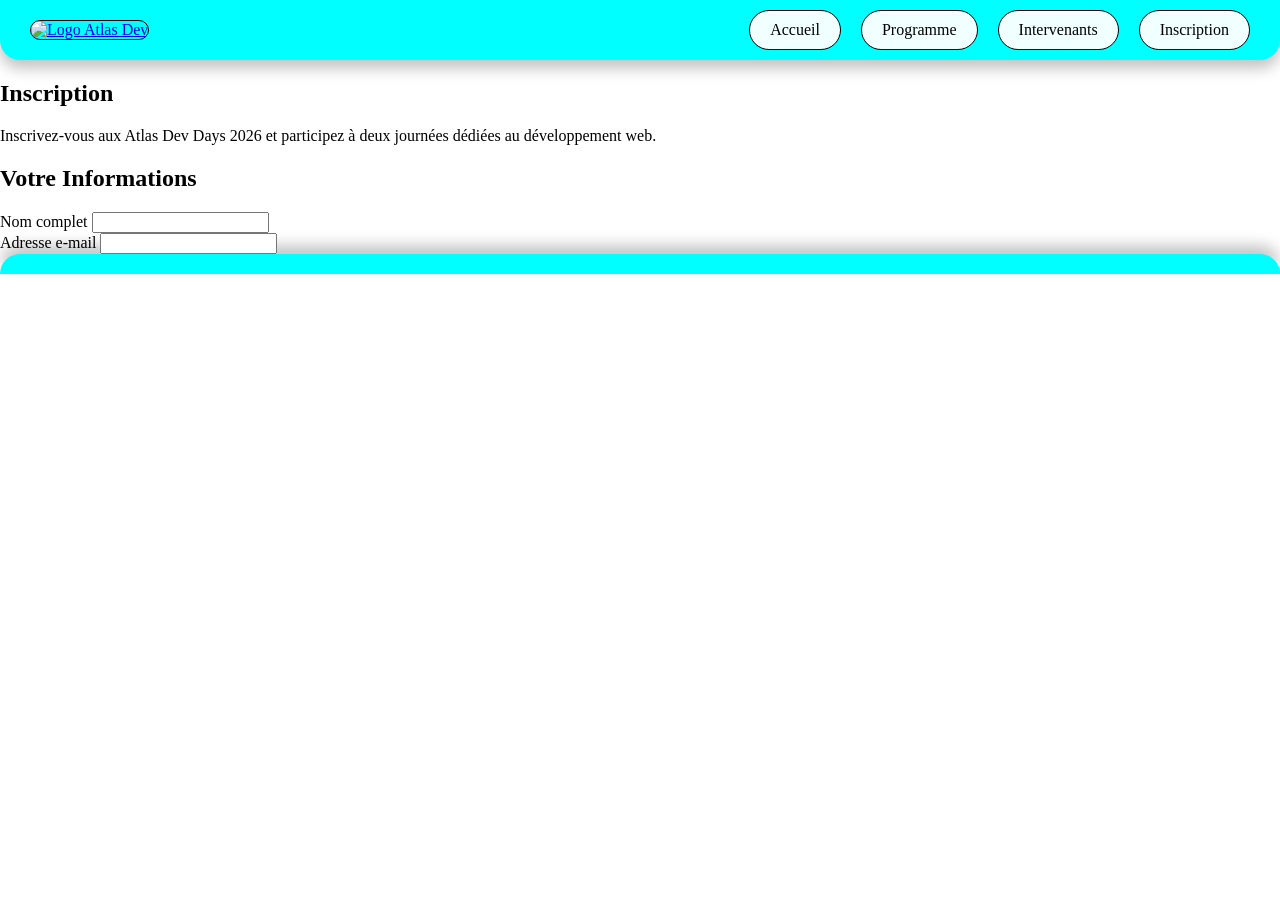
==== inscription.html @ 702f15d5 "adding name and email input labels" ====
<!doctype html>
<html lang="fr">
  <head>
    <meta charset="UTF-8">
    <meta name="viewport" content="width=device-width, initial-scale=1.0">

    <meta
      name="description"
      content="Inscrivez-vous aux Atlas Dev Days 2026."
    >

    <title>Atlas Dev Days 2026 | Inscription</title>

    <link rel="stylesheet" href="css/style.css">
  </head>

  <body>

    <header>
      <nav class="navbar">
        <a href="index.html">
          <img
            src="assets/images/Atlas.png"
            alt="Logo Atlas Dev"
            class="logo"
          />
        </a>

        <ul class="nav-links">
          <li><a href="index.html">Accueil</a></li>
          <li><a href="programme.html">Programme</a></li>
          <li><a href="intervenants.html">Intervenants</a></li>
          <li><a href="inscription.html">Inscription</a></li>
        </ul>
      </nav>
    </header>

    <main>
      <section class="inscription-intro">
        <h1>Inscription</h1>

        <p>
          Inscrivez-vous aux Atlas Dev Days 2026 et participez à deux journées
          dédiées au développement web.
        </p>
      </section>

      <section class="inscription-content">
        
        <form action="#" method="post">
          <h2>Votre Informations</h2>
          
          <div class="form-group">
            <label for="nom">Nom complet</label>
            <input type="text" id="nom" name="nom" minlength="3" required>
          </div>

          <div class="form-group">
            <label for="email">Adresse e-mail</label>

            <input type="email" id="email" name="email" required>
          </div>

          
        </form>
      </section>
    </main>

    <footer>

    </footer>

  </body>
</html>
---- css/style.css ----
body {
  margin: 0%;
  font-family: 'JetBrains Mono';
}

header {
  background-color: aqua;
  padding: 10px 30px;
  box-shadow: 0 8px 15px rgba(0, 0, 0, 0.25);
  border-radius: 0 0 20px 20px;
}

footer {
  background-color: aqua;
  padding: 10px 30px;
  border-radius: 20px 20px 0 0;
  box-shadow: 0 -8px 15px rgba(0, 0, 0, 0.25);
  text-align: center;
  display: flex;
  justify-content: space-between;
}

.navbar {
  display: flex;
  align-items: center;
  justify-content: space-between;
}

.logo {
  width: 80px;
  height: 80px;
  object-fit: contain;
  border: 1px solid black;
  border-radius: 20px;
}

.nav-links {
  display: flex;
  gap: 20px;
  list-style: none;
  margin: 0;
  padding: 0;
}

.nav-links a {
  display: block;
  padding: 10px 20px;

  background-color: azure;
  color: black;

  text-decoration: none;
  border: 1px solid black;
  border-radius: 20px;
}

.nav-links a:hover {
  background-color: white;
}

/*Heroooooo*/

.hero {
  text-align: center;
  padding: 60px 20px;
}

.hero h1 {
  font-size: 50px;
  margin-bottom: 20px;
}

.hero p {
  font-size: 20px;
  margin: 10px;
}

.button {
  display: inline-block;
  margin-top: 20px;
  padding: 12px 25px;

  background-color: azure;
  color: black;

  text-decoration: none;
  border-radius: 20px;
  border: 1px solid black;
}

/*Numbersss-------------*/

.numbers {
  text-align: center;
  padding: 40px 20px;
}

.number-list {
  display: flex;
  justify-content: center;
  gap: 80px;
}

.number-list strong {
  font-size: 40px;
}

/*presontation---------*/

.presentation {
  text-align: center;
  padding: 40px 20px;
}

.presentation p {
  max-width: 700px;
  margin: 15px auto;
}

/*intervenants*/

.speakers {
  text-align: center;
  padding: 40px 20px;
}

.speaker-list {
  display: flex;
  justify-content: center;
  gap: 30px;
  margin: 30px 0;
}

.speaker-card {
  width: 250px;
  padding: 20px;

  background-color: azure;
  border: 1px solid black;
  border-radius: 15px;
}

/*--------programme-----------*/

.programme-intro {
  text-align: center;
  padding: 50px 20px;
}

.programme-intro h1 {
  font-size: 45px;
}

.programme-intro p {
  font-size: 18px;
}

.day {
  max-width: 900px;
  margin: 0 auto 50px;
  padding: 0 20px;
}

.day h2 {
  font-size: 30px;
  margin-bottom: 20px;
}

.talk {
  display: flex;
  gap: 30px;

  margin-bottom: 20px;
  padding: 20px;

  background-color: azure;

  border: 1px solid black;
  border-radius: 15px;

  align-items: center;
}

.time {
  font-size: 20px;
  font-weight: bold;
  min-width: 60px;
  
}

.talk h3 {
  margin-top: 0;
  margin-left: 70px;
}

.talk p {
  margin: 5px 0;
  margin-left: 70px;
}

/*------------spearkers---------*/

.speakers-intro {
  text-align: center;
  padding: 50px 20px;
}

.speakers-intro h1 {
  font-size: 45px;
}

.speakers-intro p {
  font-size: 18px;
}

.speakers {
  display: flex;
  flex-wrap: wrap;
  justify-content: center;
  gap: 30px;
  padding: 20px;
}

.speaker-card {
  width: 250px;
  padding: 20px;
  text-align: center;
  background-color: azure;
  border: 1px solid black;
  border-radius: 15px;
}

.speaker-card img {
  width: 150px;
  height: 150px;
  object-fit: cover;
  border-radius: 50%;
  border: 1px solid black;
}

.speaker-card h2 {
  font-size: 22px;
}

.speaker-card p {
  margin: 10px 0;
}

.social-link {
  display: inline-block;
  margin-top: 10px;
  padding: 8px 15px;
  background-color: white;
  color: black;
  text-decoration: none;
  border: 1px solid black;
  border-radius: 15px;
}

.social-link:hover {
  background-color: lightgray;
}
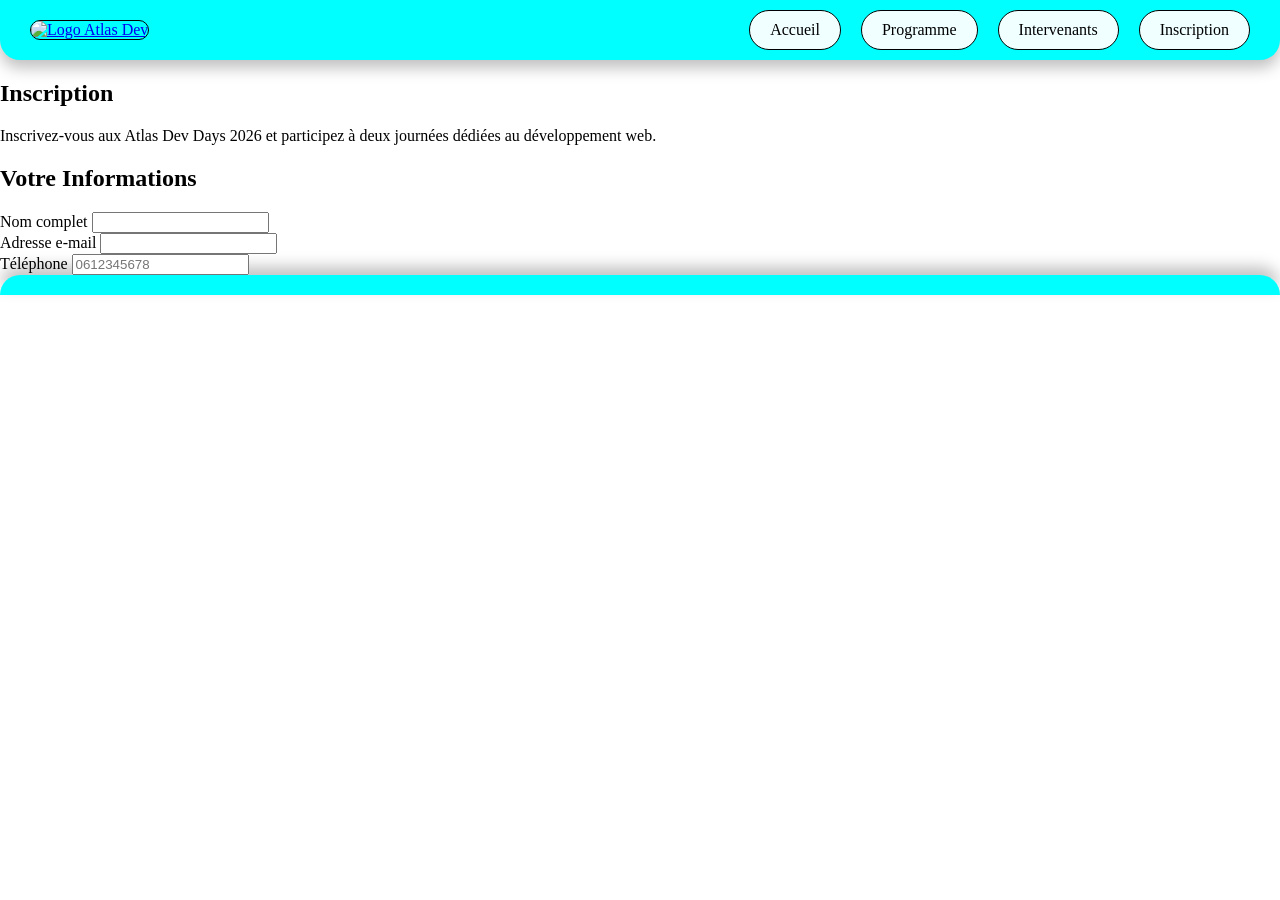
==== commit 891f914a: "adding name phone number" ====
--- a/inscription.html
+++ b/inscription.html
@@ -61,7 +61,19 @@
             <input type="email" id="email" name="email" required>
           </div>
 
-          
+          <div class="form-group">
+            <label for="telephone">Téléphone</label>
+
+            <input
+              type="tel"
+              id="telephone"
+              name="telephone"
+              pattern="^(\+212|0)[5-7][0-9]{8}$"
+              placeholder="0612345678"
+              required
+            >
+
+            
         </form>
       </section>
     </main>
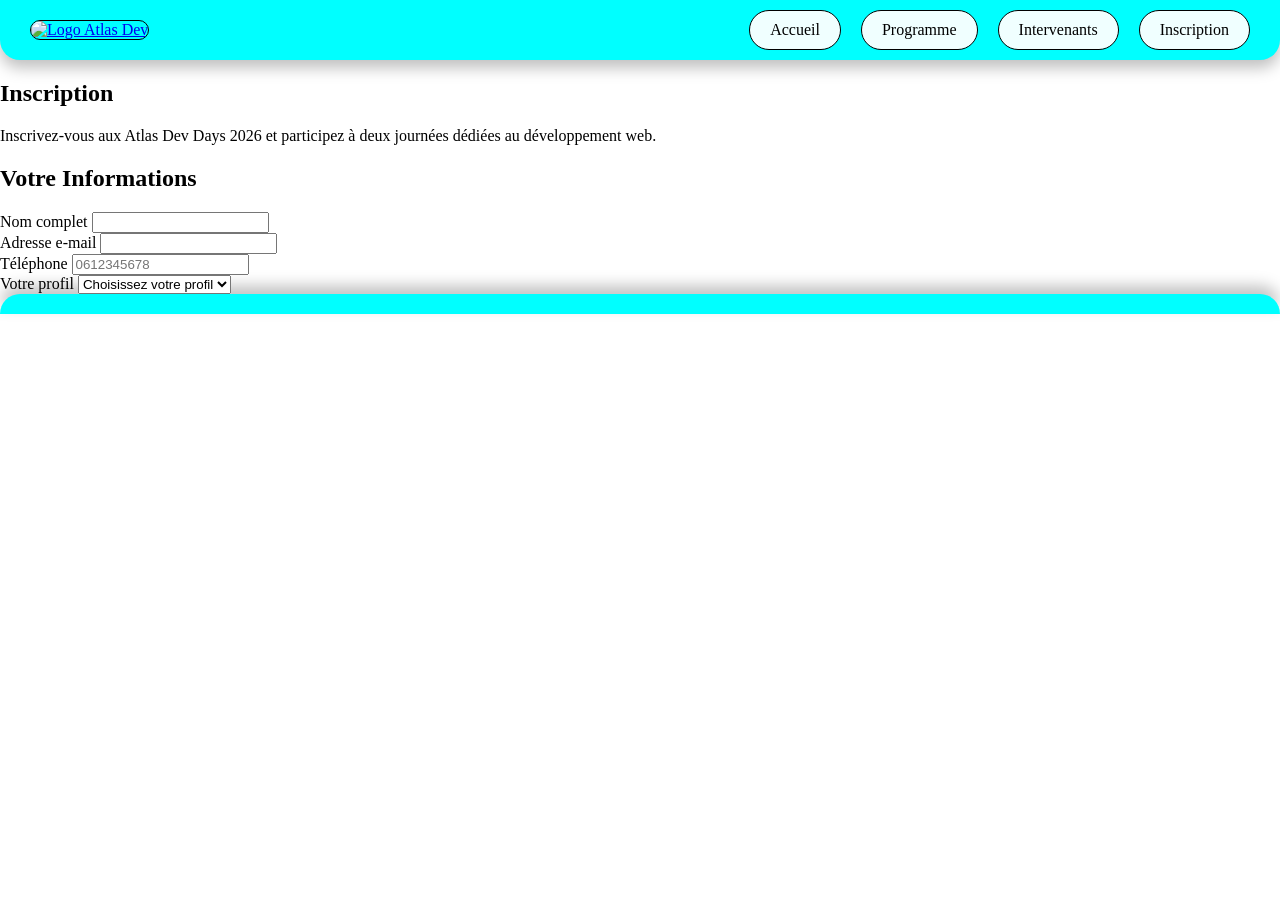
==== commit 86397066: "adding select with 5 values" ====
--- a/inscription.html
+++ b/inscription.html
@@ -72,8 +72,26 @@
               placeholder="0612345678"
               required
             >
+          </div>
 
-            
+          <div class="form-group">
+            <label for="profil">Votre profil</label>
+
+            <select id="profil" name="profil" required>
+              <option value="">Choisissez votre profil</option>
+
+              <option value="etudiant">Étudiant</option>
+
+              <option value="developpeur">Développeur</option>
+
+              <option value="designer">Designer</option>
+
+              <option value="entrepreneur">Entrepreneur</option>
+
+              <option value="autre">Autre</option>
+            </select>
+          </div>
+
         </form>
       </section>
     </main>
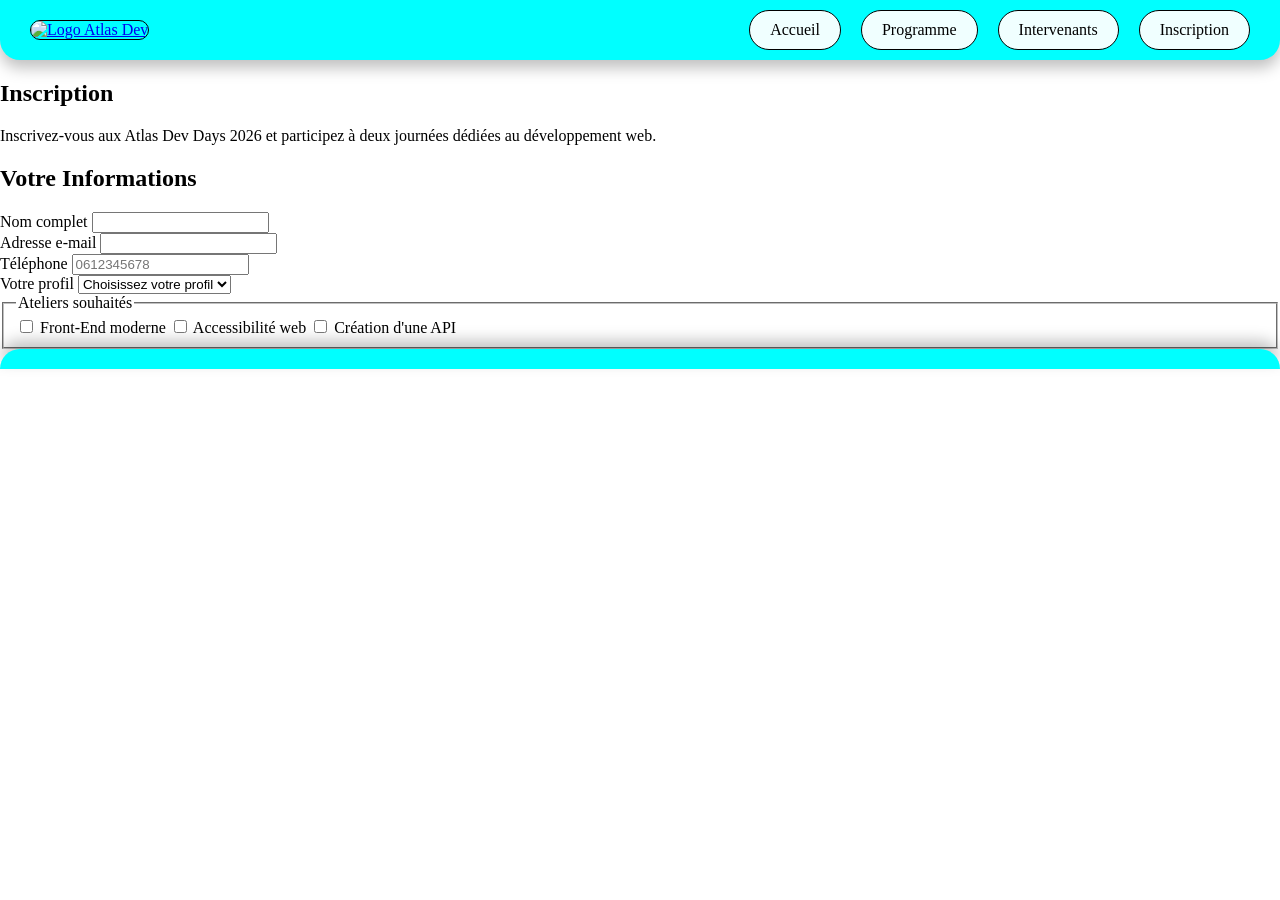
==== commit 1fb1c300: "adding fieldset for Ateliers souhaités with 3 checkboxes" ====
--- a/inscription.html
+++ b/inscription.html
@@ -92,6 +92,28 @@
             </select>
           </div>
 
+          <fieldset>
+            <legend>Ateliers souhaités</legend>
+
+            <label>
+              <input type="checkbox" name="atelier" value="frontend">
+
+              Front-End moderne
+            </label>
+
+            <label>
+              <input type="checkbox" name="atelier" value="accessibilite">
+
+              Accessibilité web
+            </label>
+
+            <label>
+              <input type="checkbox" name="atelier" value="api">
+
+              Création d'une API
+            </label>
+          </fieldset>
+
         </form>
       </section>
     </main>
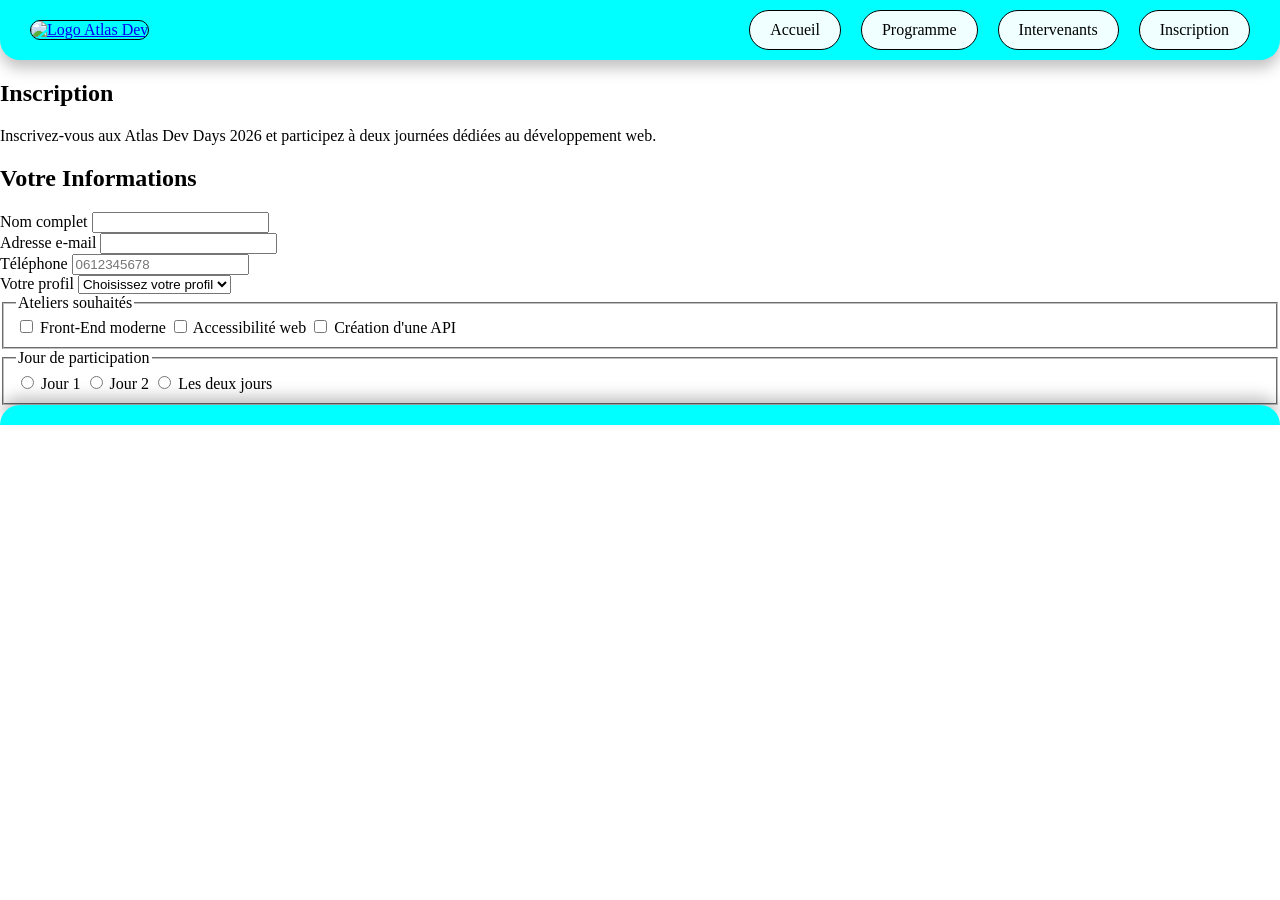
==== commit 3ab69b58: "adding second fieldset for Jour de participation with 3 radio" ====
--- a/inscription.html
+++ b/inscription.html
@@ -114,6 +114,28 @@
             </label>
           </fieldset>
 
+          <fieldset>
+            <legend>Jour de participation</legend>
+
+            <label>
+              <input type="radio" name="jour" value="jour1" required>
+
+              Jour 1
+            </label>
+
+            <label>
+              <input type="radio" name="jour" value="jour2">
+
+              Jour 2
+            </label>
+
+            <label>
+              <input type="radio" name="jour" value="les-deux">
+
+              Les deux jours
+            </label>
+          </fieldset>
+
         </form>
       </section>
     </main>
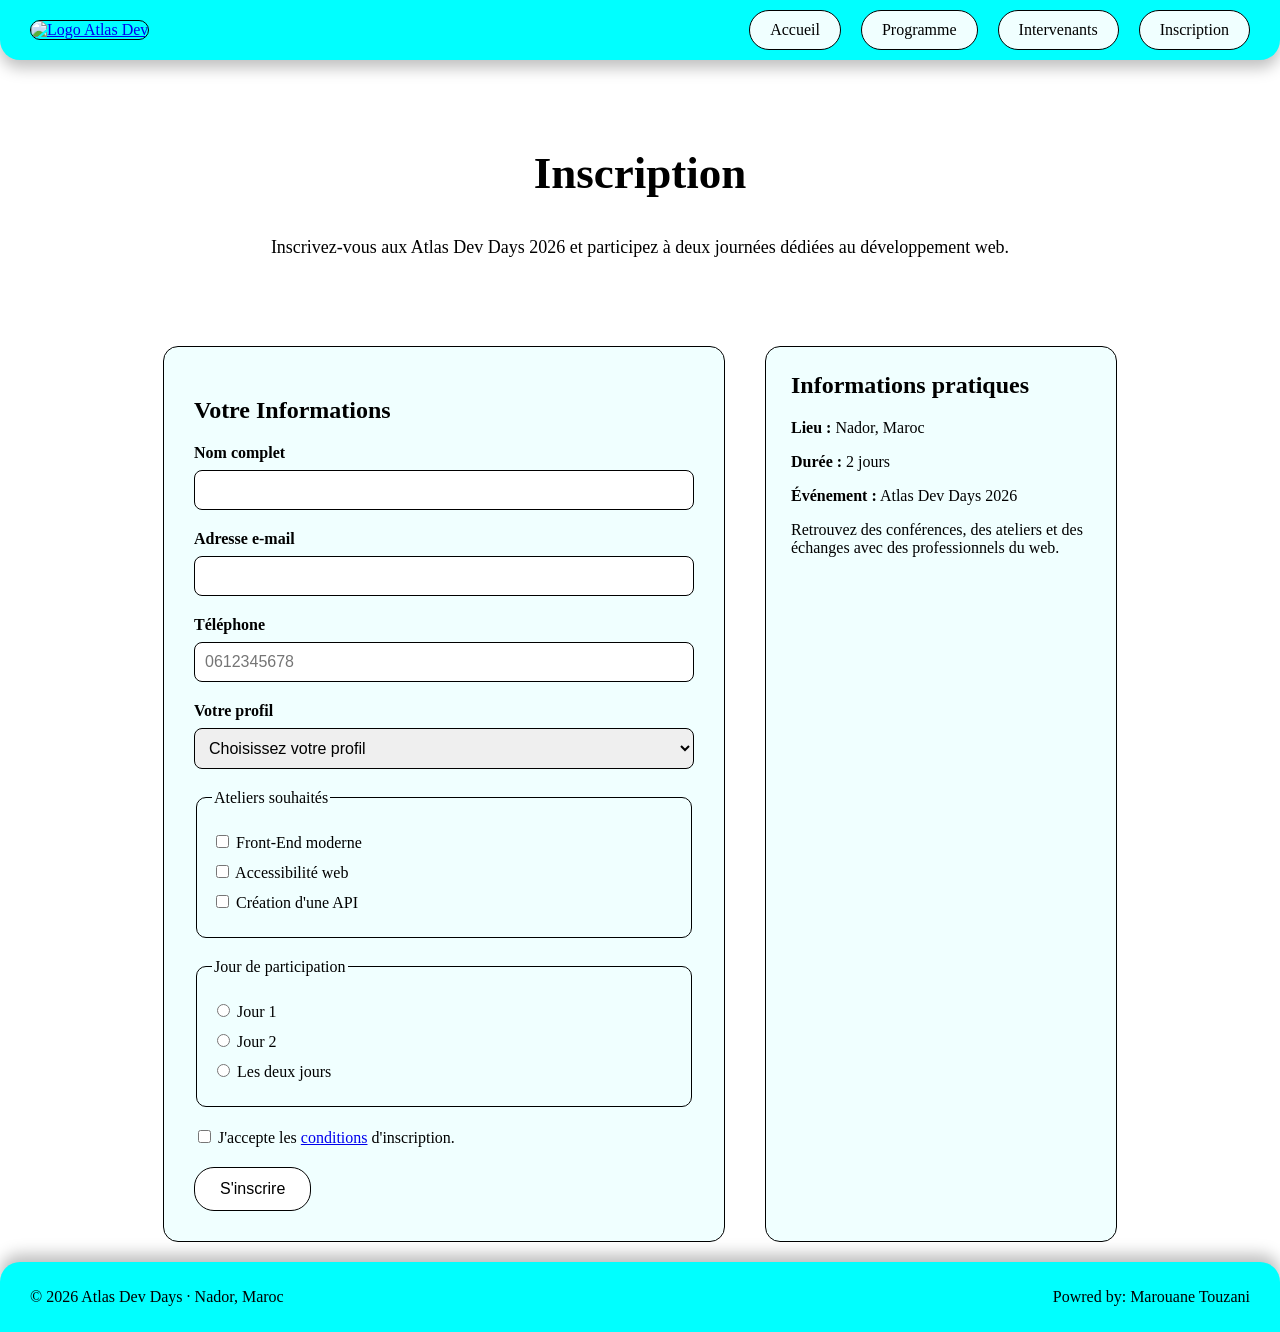
==== commit cdf9890f: "adding some things to nscreption" ====
--- a/inscription.html
+++ b/inscription.html
@@ -136,12 +136,37 @@
             </label>
           </fieldset>
 
+          <div class="consent">
+            <label>
+              <input type="checkbox" name="consentement" required>
+
+              J'accepte les <a href="index.html">conditions</a> d'inscription.
+            </label>
+          </div>
+
+          <button type="submit">S'inscrire</button>
         </form>
+
+        <aside class="practical-info">
+          <h2>Informations pratiques</h2>
+
+          <p><strong>Lieu :</strong> Nador, Maroc</p>
+
+          <p><strong>Durée :</strong> 2 jours</p>
+
+          <p><strong>Événement :</strong> Atlas Dev Days 2026</p>
+
+          <p>
+            Retrouvez des conférences, des ateliers et des échanges avec des
+            professionnels du web.
+          </p>
+        </aside>
       </section>
     </main>
 
     <footer>
-
+      <p>© 2026 Atlas Dev Days · Nador, Maroc</p>
+      <p>Powred by: Marouane Touzani</p>
     </footer>
 
   </body>
--- a/css/style.css
+++ b/css/style.css
@@ -259,4 +259,96 @@
 
 .social-link:hover {
   background-color: lightgray;
-}+}
+
+/*------------inscreption-----------*/
+
+.inscription-intro {
+  text-align: center;
+  padding: 50px 20px;
+}
+
+.inscription-intro h1 {
+  font-size: 45px;
+}
+
+.inscription-intro p {
+  font-size: 18px;
+}
+
+.inscription-content {
+  display: flex;
+  justify-content: center;
+  gap: 40px;
+  padding: 20px;
+}
+
+form {
+  width: 500px;
+  padding: 30px;
+  background-color: azure;
+  border: 1px solid black;
+  border-radius: 15px;
+}
+
+.form-group {
+  display: flex;
+  flex-direction: column;
+  margin-bottom: 20px;
+}
+
+.form-group label {
+  margin-bottom: 8px;
+  font-weight: bold;
+}
+
+input,
+select,
+textarea {
+  padding: 10px;
+  border: 1px solid black;
+  border-radius: 8px;
+  font-size: 16px;
+}
+
+fieldset {
+  margin-bottom: 20px;
+  padding: 15px;
+  border: 1px solid black;
+  border-radius: 10px;
+}
+
+fieldset label {
+  display: block;
+  margin: 10px 0;
+}
+
+.consent {
+  margin-bottom: 20px;
+}
+
+button {
+  padding: 12px 25px;
+  background-color: white;
+  color: black;
+  border: 1px solid black;
+  border-radius: 20px;
+  font-size: 16px;
+  cursor: pointer;
+}
+
+button:hover {
+  background-color: lightgray;
+}
+
+.practical-info {
+  width: 300px;
+  padding: 25px;
+  background-color: azure;
+  border: 1px solid black;
+  border-radius: 15px;
+}
+
+.practical-info h2 {
+  margin-top: 0;
+}
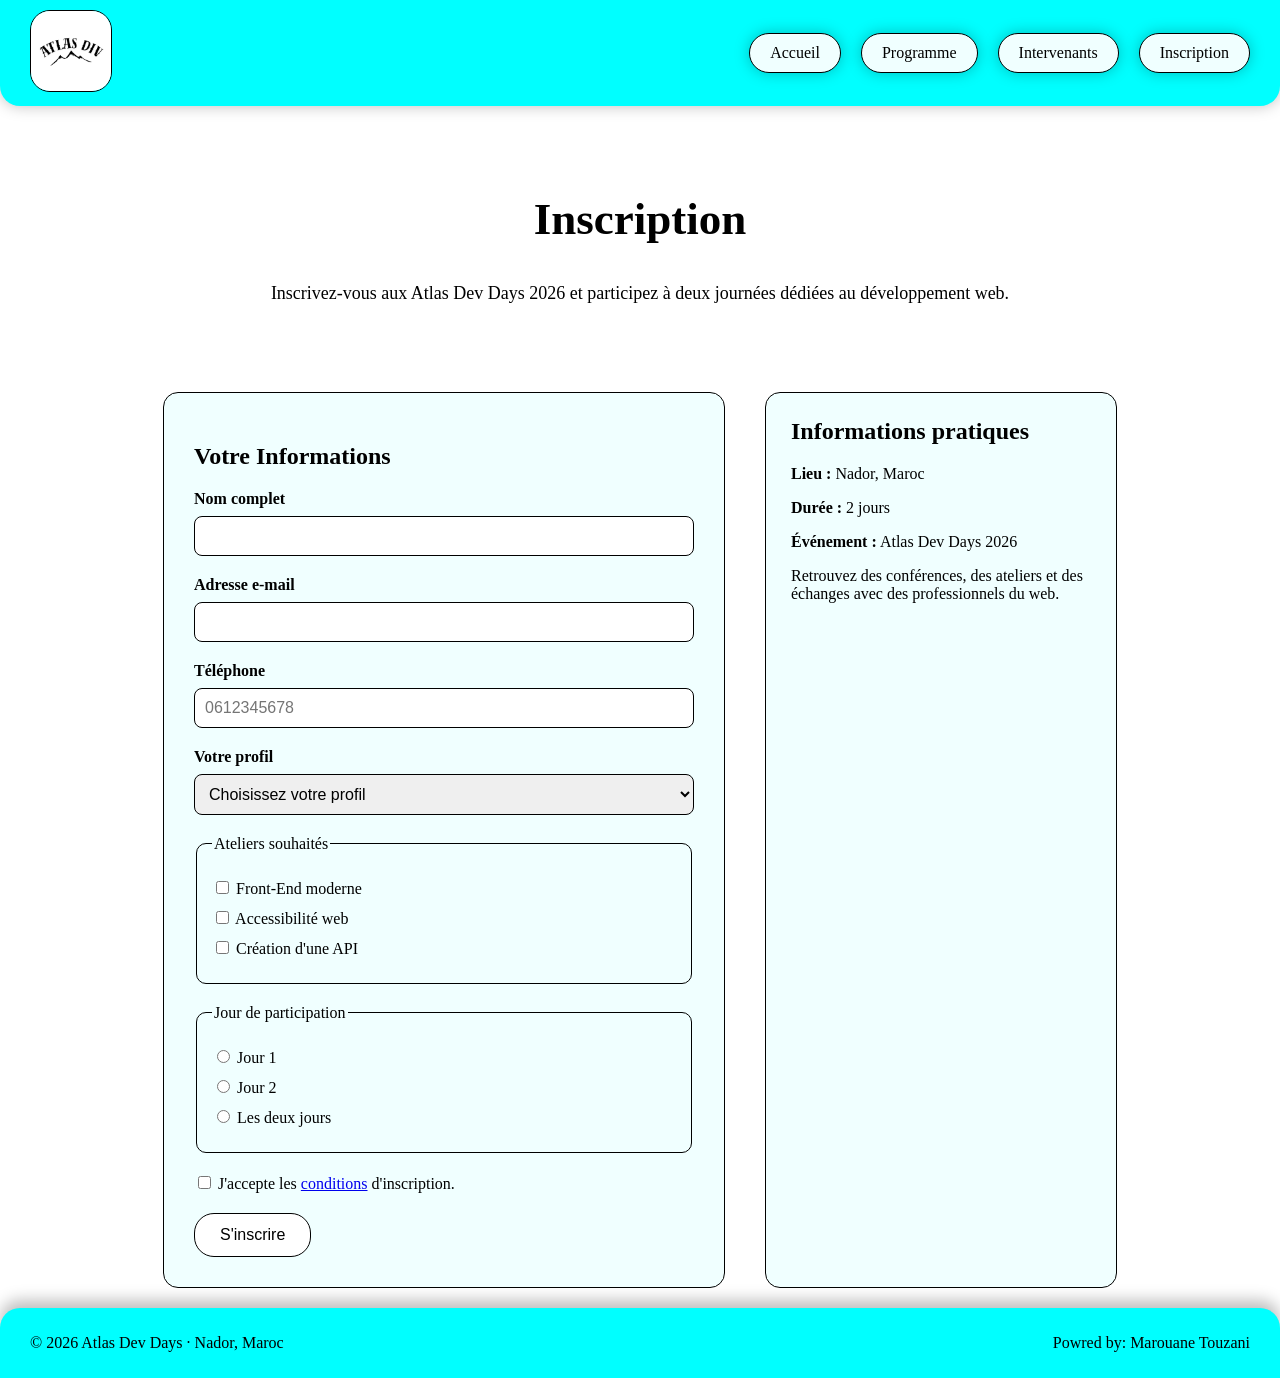
==== commit 793d2d0a: "project finished" ====
--- a/inscription.html
+++ b/inscription.html
@@ -8,7 +8,7 @@
       name="description"
       content="Inscrivez-vous aux Atlas Dev Days 2026."
     >
-
+    <link rel="icon" type="image/png" href="assets/icons/Atlas.png">
     <title>Atlas Dev Days 2026 | Inscription</title>
 
     <link rel="stylesheet" href="css/style.css">
@@ -20,7 +20,7 @@
       <nav class="navbar">
         <a href="index.html">
           <img
-            src="assets/images/Atlas.png"
+            src="assets/icons/Atlas.png"
             alt="Logo Atlas Dev"
             class="logo"
           />
--- a/css/style.css
+++ b/css/style.css
@@ -1,17 +1,24 @@
+:root {
+  --primary-color: #00FFFF;
+  --secondary-color: #000000;
+  --tertiary-color: #F0FFFF;
+  --forth-color: #F2F2F2;
+}
+
 body {
   margin: 0%;
   font-family: 'JetBrains Mono';
 }
 
 header {
-  background-color: aqua;
+  background-color: var(--primary-color);
   padding: 10px 30px;
-  box-shadow: 0 8px 15px rgba(0, 0, 0, 0.25);
+  box-shadow: 0 0px 15px rgba(0, 0, 0, 0.25);
   border-radius: 0 0 20px 20px;
 }
 
 footer {
-  background-color: aqua;
+  background-color: var(--primary-color);
   padding: 10px 30px;
   border-radius: 20px 20px 0 0;
   box-shadow: 0 -8px 15px rgba(0, 0, 0, 0.25);
@@ -30,7 +37,7 @@
   width: 80px;
   height: 80px;
   object-fit: contain;
-  border: 1px solid black;
+  border: 1px solid var(--secondary-color);
   border-radius: 20px;
 }
 
@@ -47,11 +54,12 @@
   padding: 10px 20px;
 
   background-color: azure;
-  color: black;
+  color: var(--secondary-color);
 
   text-decoration: none;
-  border: 1px solid black;
+  border: 1px solid var(--secondary-color);
   border-radius: 20px;
+  box-shadow: 0 0px 15px rgba(0, 0, 0, 0.25);
 }
 
 .nav-links a:hover {
@@ -81,11 +89,11 @@
   padding: 12px 25px;
 
   background-color: azure;
-  color: black;
+  color: var(--secondary-color);
 
   text-decoration: none;
   border-radius: 20px;
-  border: 1px solid black;
+  border: 1px solid var(--secondary-color);
 }
 
 /*Numbersss-------------*/
@@ -136,8 +144,9 @@
   padding: 20px;
 
   background-color: azure;
-  border: 1px solid black;
-  border-radius: 15px;
+  border: 1px solid var(--secondary-color);
+  border-radius: 15px;
+  box-shadow: 0 8px 10px rgba(0, 0, 0, 0.25);
 }
 
 /*--------programme-----------*/
@@ -175,16 +184,18 @@
 
   background-color: azure;
 
-  border: 1px solid black;
+  border: 1px solid var(--secondary-color);
   border-radius: 15px;
 
   align-items: center;
+
+  box-shadow: 0 8px 10px rgba(0, 0, 0, 0.25);
 }
 
 .time {
   font-size: 20px;
   font-weight: bold;
-  min-width: 60px;
+  min-width: 70px;
   
 }
 
@@ -219,6 +230,7 @@
   justify-content: center;
   gap: 30px;
   padding: 20px;
+  align-items: center;
 }
 
 .speaker-card {
@@ -226,8 +238,9 @@
   padding: 20px;
   text-align: center;
   background-color: azure;
-  border: 1px solid black;
-  border-radius: 15px;
+  border: 1px solid var(--secondary-color);
+  border-radius: 15px;
+  box-shadow: 0 8px 10px rgba(0, 0, 0, 0.25);
 }
 
 .speaker-card img {
@@ -235,7 +248,7 @@
   height: 150px;
   object-fit: cover;
   border-radius: 50%;
-  border: 1px solid black;
+  border: 1px solid var(--secondary-color);
 }
 
 .speaker-card h2 {
@@ -251,9 +264,9 @@
   margin-top: 10px;
   padding: 8px 15px;
   background-color: white;
-  color: black;
+  color: var(--secondary-color);
   text-decoration: none;
-  border: 1px solid black;
+  border: 1px solid var(--secondary-color);
   border-radius: 15px;
 }
 
@@ -287,7 +300,7 @@
   width: 500px;
   padding: 30px;
   background-color: azure;
-  border: 1px solid black;
+  border: 1px solid var(--secondary-color);
   border-radius: 15px;
 }
 
@@ -306,7 +319,7 @@
 select,
 textarea {
   padding: 10px;
-  border: 1px solid black;
+  border: 1px solid var(--secondary-color);
   border-radius: 8px;
   font-size: 16px;
 }
@@ -314,7 +327,7 @@
 fieldset {
   margin-bottom: 20px;
   padding: 15px;
-  border: 1px solid black;
+  border: 1px solid var(--secondary-color);
   border-radius: 10px;
 }
 
@@ -331,7 +344,7 @@
   padding: 12px 25px;
   background-color: white;
   color: black;
-  border: 1px solid black;
+  border: 1px solid var(--secondary-color);
   border-radius: 20px;
   font-size: 16px;
   cursor: pointer;
@@ -345,7 +358,7 @@
   width: 300px;
   padding: 25px;
   background-color: azure;
-  border: 1px solid black;
+  border: 1px solid var(--secondary-color);
   border-radius: 15px;
 }
 
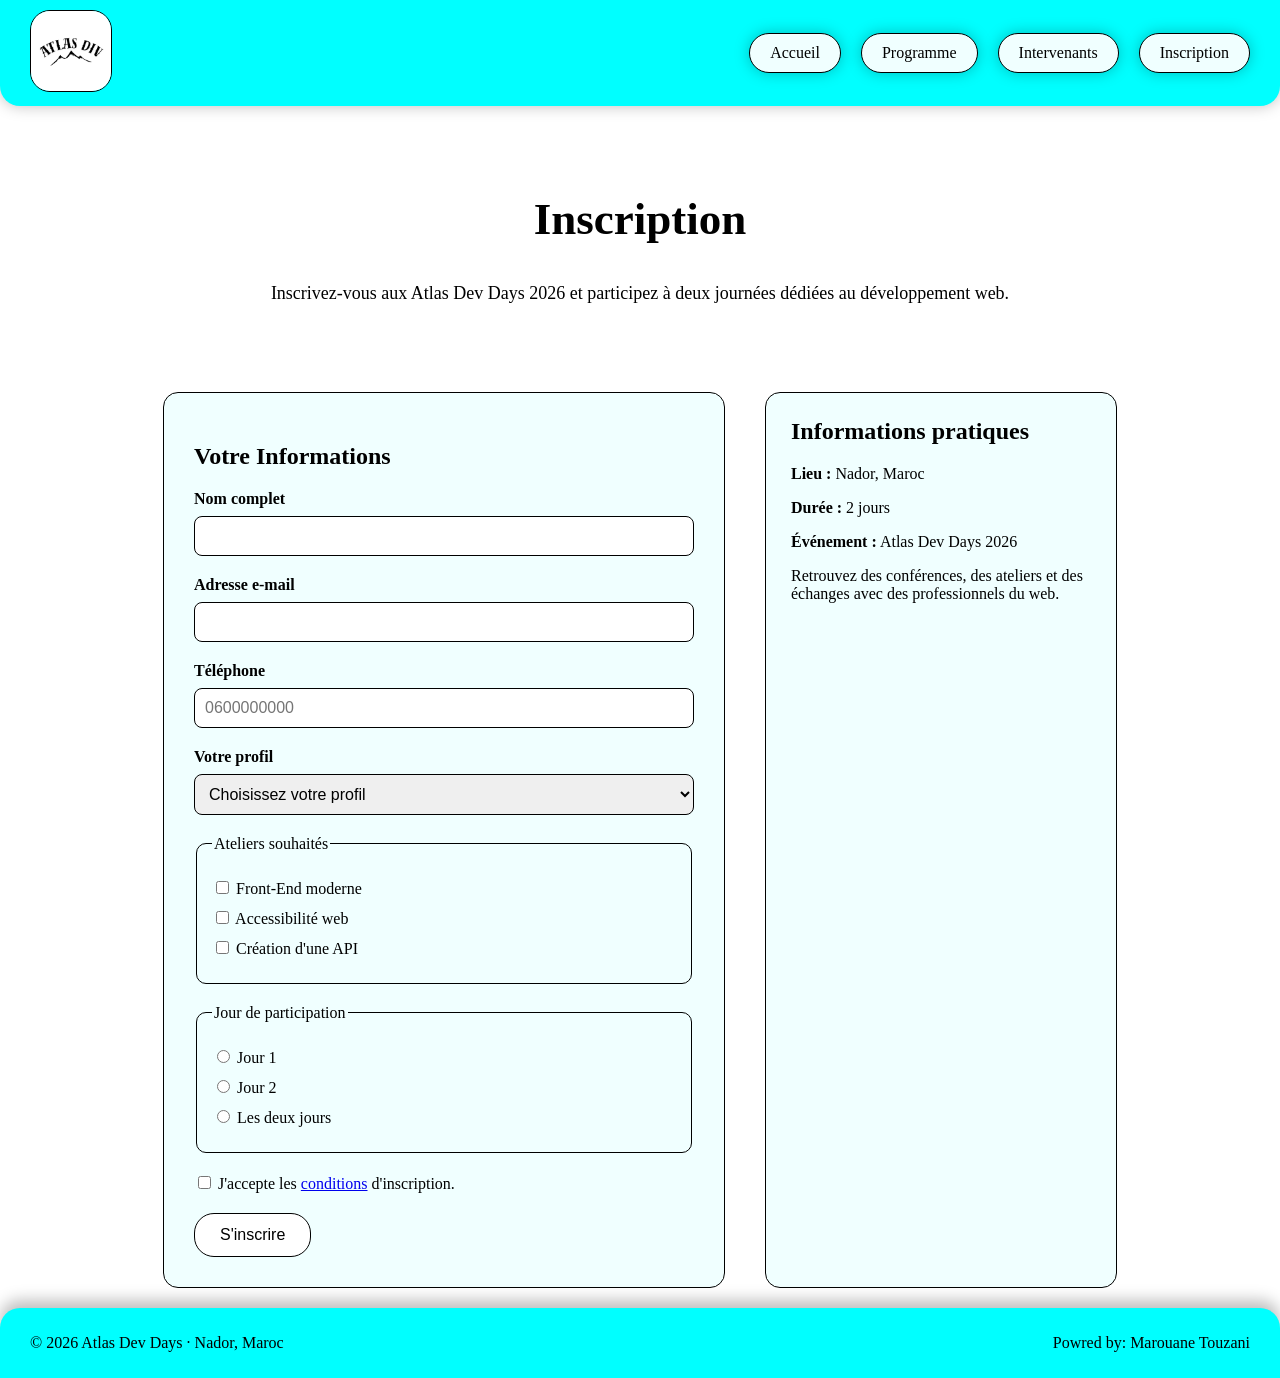
==== commit 0949eb5f: "fixing edge cases and using flex-wrap to make elements go below eements if I open website in fone qn" ====
--- a/inscription.html
+++ b/inscription.html
@@ -47,7 +47,7 @@
 
       <section class="inscription-content">
         
-        <form action="#" method="post">
+        <form>
           <h2>Votre Informations</h2>
           
           <div class="form-group">
@@ -69,7 +69,7 @@
               id="telephone"
               name="telephone"
               pattern="^(\+212|0)[5-7][0-9]{8}$"
-              placeholder="0612345678"
+              placeholder="0600000000"
               required
             >
           </div>
--- a/css/style.css
+++ b/css/style.css
@@ -8,13 +8,19 @@
 body {
   margin: 0%;
   font-family: 'JetBrains Mono';
+  min-height: 100vh;
+  display: flex;
+  flex-direction: column;
 }
 
 header {
+  position: sticky;
+  top: 0;
   background-color: var(--primary-color);
   padding: 10px 30px;
   box-shadow: 0 0px 15px rgba(0, 0, 0, 0.25);
   border-radius: 0 0 20px 20px;
+  
 }
 
 footer {
@@ -25,12 +31,14 @@
   text-align: center;
   display: flex;
   justify-content: space-between;
+  flex-wrap: wrap;
 }
 
 .navbar {
   display: flex;
   align-items: center;
   justify-content: space-between;
+  flex-wrap: wrap;
 }
 
 .logo {
@@ -47,6 +55,7 @@
   list-style: none;
   margin: 0;
   padding: 0;
+  flex-wrap: wrap;
 }
 
 .nav-links a {
@@ -128,8 +137,10 @@
 /*intervenants*/
 
 .speakers {
+  display: flex;
   text-align: center;
   padding: 40px 20px;
+  flex-wrap: wrap;
 }
 
 .speaker-list {
